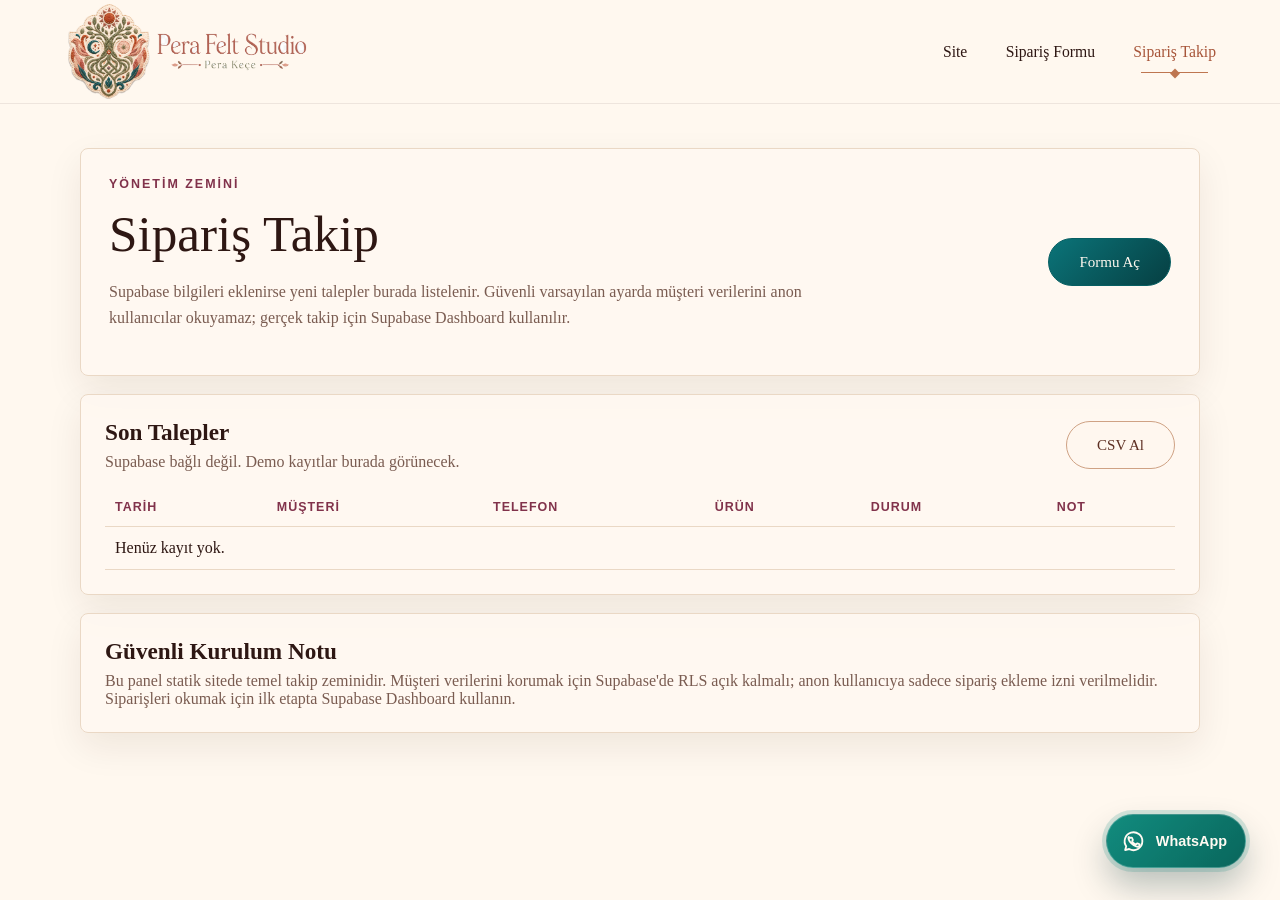
==== admin.html @ 97273c36 "Add files via upload" ====
<!doctype html>
<html lang="tr">
  <head>
    <meta charset="utf-8" />
    <meta name="viewport" content="width=device-width, initial-scale=1" />
    <title>Pera Keçe | Sipariş Takip</title>
    <link rel="stylesheet" href="styles.css" />
  </head>
  <body class="admin-page">
    <header class="site-header">
      <a class="brand" href="index.html#anasayfa" aria-label="Pera Keçe ana sayfa">
        <img src="assets/logo-horizontal-crop.png" alt="Pera Felt Studio Pera Keçe" />
      </a>
      <nav class="main-nav" aria-label="Admin menü">
        <a href="index.html#anasayfa">Site</a>
        <a href="index.html#siparis">Sipariş Formu</a>
        <a href="admin.html" aria-current="page">Sipariş Takip</a>
      </nav>
    </header>

    <main class="admin-shell">
      <section class="admin-hero">
        <div>
          <div class="section-kicker">Yönetim Zemini</div>
          <h1>Sipariş Takip</h1>
          <p>Supabase bilgileri eklenirse yeni talepler burada listelenir. Güvenli varsayılan ayarda müşteri verilerini anon kullanıcılar okuyamaz; gerçek takip için Supabase Dashboard kullanılır.</p>
        </div>
        <a class="button button-primary" href="index.html#siparis">Formu Aç</a>
      </section>

      <section class="admin-card">
        <div class="admin-toolbar">
          <div>
            <h2>Son Talepler</h2>
            <p data-admin-status>Yükleniyor...</p>
          </div>
          <button class="button button-ghost" type="button" data-export-orders>CSV Al</button>
        </div>
        <div class="orders-table-wrap">
          <table class="orders-table">
            <thead>
              <tr>
                <th>Tarih</th>
                <th>Müşteri</th>
                <th>Telefon</th>
                <th>Ürün</th>
                <th>Durum</th>
                <th>Not</th>
              </tr>
            </thead>
            <tbody data-orders-body>
              <tr><td colspan="6">Henüz kayıt yok.</td></tr>
            </tbody>
          </table>
        </div>
      </section>

      <section class="admin-card admin-note">
        <h2>Güvenli Kurulum Notu</h2>
        <p>Bu panel statik sitede temel takip zeminidir. Müşteri verilerini korumak için Supabase'de RLS açık kalmalı; anon kullanıcıya sadece sipariş ekleme izni verilmelidir. Siparişleri okumak için ilk etapta Supabase Dashboard kullanın.</p>
      </section>
    </main>

    <a
      class="whatsapp-float"
      href="https://wa.me/905548702907?text=Merhaba%20Pera%20Ke%C3%A7e%2C%20sipari%C5%9F%20hakk%C4%B1nda%20bilgi%20almak%20istiyorum."
      target="_blank"
      rel="noopener"
      aria-label="WhatsApp ile iletişime geç"
    >
      <svg viewBox="0 0 24 24" aria-hidden="true">
        <path d="M20.5 11.8a8.5 8.5 0 0 1-12.7 7.4L4 20.2l1-3.7a8.5 8.5 0 1 1 15.5-4.7Z" />
        <path d="M8.8 8.7c.2-.5.4-.5.7-.5h.5c.2 0 .4 0 .6.4l.7 1.7c.1.2.1.4 0 .6l-.4.6c-.1.1-.2.3-.1.5.3.5.8 1.2 1.4 1.7.7.6 1.4.9 1.9 1.1.2.1.4 0 .5-.1l.7-.8c.2-.2.4-.2.6-.1l1.7.8c.3.1.4.3.4.5-.1.6-.4 1.3-.9 1.6-.5.4-1.4.4-2.4.1-1.8-.5-3.3-1.5-4.7-2.9-1.2-1.2-2.2-2.7-2.7-4.2-.3-.8-.3-1.5.1-2Z" />
      </svg>
      <span>WhatsApp</span>
    </a>

    <script src="supabase-config.js"></script>
    <script type="module" src="admin.js"></script>
  </body>
</html>
---- styles.css ----
:root {
  --paper: #fff8ef;
  --cream: #fbf0e2;
  --ink: #2e1713;
  --muted: #7a5c51;
  --teal: #075f63;
  --teal-dark: #063f42;
  --rose: #d99b7b;
  --copper: #be7650;
  --gold: #c59a67;
  --berry: #81324b;
  --line: rgba(46, 23, 19, 0.13);
  --shadow: 0 16px 42px rgba(46, 23, 19, 0.12);
  --max: 1180px;
  --radius: 8px;
}

* {
  box-sizing: border-box;
}

html {
  scroll-behavior: smooth;
}

body {
  margin: 0;
  color: var(--ink);
  background: var(--paper);
  font-family: Georgia, "Times New Roman", serif;
  overflow-x: hidden;
}

body.nav-open {
  overflow: hidden;
}

img {
  display: block;
  max-width: 100%;
}

a {
  color: inherit;
  text-decoration: none;
}

button,
input,
textarea,
select {
  font: inherit;
}

button {
  cursor: pointer;
}

.site-header {
  position: sticky;
  top: 0;
  z-index: 50;
  display: grid;
  grid-template-columns: auto 1fr auto;
  align-items: center;
  min-height: 102px;
  padding: 0 clamp(24px, 5vw, 70px);
  border-bottom: 1px solid rgba(46, 23, 19, 0.08);
  background: rgba(255, 248, 239, 0.96);
  backdrop-filter: blur(14px);
}

.brand img {
  width: clamp(246px, 18vw, 292px);
  height: auto;
}

.main-nav {
  display: flex;
  justify-content: center;
  gap: clamp(24px, 3vw, 42px);
  font-size: 0.98rem;
}

.main-nav a {
  position: relative;
  padding: 36px 0;
}

.main-nav a::after {
  content: "";
  position: absolute;
  left: 8px;
  right: 8px;
  bottom: 24px;
  height: 1px;
  background: var(--copper);
  transform: scaleX(0);
  transition: transform 180ms ease;
}

.main-nav a[aria-current="page"],
.main-nav a:hover {
  color: #a75539;
}

.main-nav a[aria-current="page"]::after,
.main-nav a:hover::after {
  transform: scaleX(1);
}

.main-nav a[aria-current="page"]::before {
  content: "";
  position: absolute;
  left: 50%;
  bottom: 20px;
  width: 7px;
  aspect-ratio: 1;
  background: var(--copper);
  transform: translateX(-50%) rotate(45deg);
}

.header-actions {
  display: flex;
  justify-content: flex-end;
  gap: 18px;
}

.header-actions button,
.menu-toggle {
  display: grid;
  place-items: center;
  width: 45px;
  aspect-ratio: 1;
  color: var(--ink);
  border: 1px solid #ead8c5;
  border-radius: 50%;
  background: rgba(255, 250, 243, 0.72);
}

.header-actions svg {
  width: 22px;
  height: 22px;
  fill: none;
  stroke: currentColor;
  stroke-linecap: round;
  stroke-linejoin: round;
  stroke-width: 1.8;
}

.cart-button {
  position: relative;
}

.cart-button span {
  position: absolute;
  top: 2px;
  right: 0;
  display: grid;
  place-items: center;
  min-width: 18px;
  height: 18px;
  color: var(--paper);
  border-radius: 999px;
  background: #ad4b34;
  font: 700 0.7rem/1 Arial, sans-serif;
}

.cart-button.is-bumped span {
  animation: bump 420ms ease;
}

.menu-toggle {
  display: none;
  border: 0;
  background: transparent;
}

.menu-toggle span {
  width: 24px;
  height: 1px;
  background: var(--ink);
  transition: transform 180ms ease, opacity 180ms ease;
}

.menu-toggle[aria-expanded="true"] span:nth-child(1) {
  transform: translateY(6px) rotate(42deg);
}

.menu-toggle[aria-expanded="true"] span:nth-child(2) {
  opacity: 0;
}

.menu-toggle[aria-expanded="true"] span:nth-child(3) {
  transform: translateY(-6px) rotate(-42deg);
}

.hero {
  position: relative;
  min-height: 312px;
  overflow: hidden;
  background: var(--cream);
  border-top: 1px solid rgba(190, 118, 80, 0.16);
  border-bottom: 1px solid rgba(190, 118, 80, 0.24);
  box-shadow:
    inset 0 1px 0 rgba(255, 248, 239, 0.72),
    inset 0 -1px 0 rgba(255, 248, 239, 0.48);
}

.hero::before,
.hero::after {
  content: "";
  position: absolute;
  top: 0;
  bottom: 0;
  z-index: 2;
  width: clamp(112px, 13vw, 184px);
  opacity: 0.82;
  pointer-events: none;
  background:
    linear-gradient(90deg, rgba(255, 248, 239, 0.72), rgba(255, 248, 239, 0.28), rgba(255, 248, 239, 0)),
    url("assets/hero-frame.svg") left center / contain no-repeat;
  filter: drop-shadow(0 8px 18px rgba(46, 23, 19, 0.1));
}

.hero::before {
  left: -6px;
}

.hero::after {
  right: -6px;
  transform: scaleX(-1);
}

.hero > img {
  position: absolute;
  inset: 0;
  width: 100%;
  height: 100%;
  object-fit: cover;
  object-position: center right;
}

.hero::selection {
  background: transparent;
}

.hero-copy {
  position: relative;
  z-index: 3;
  max-width: var(--max);
  margin: 0 auto;
  padding: 42px clamp(24px, 5vw, 70px);
}

.hero-copy::before {
  content: "";
  position: absolute;
  left: clamp(24px, 5vw, 70px);
  bottom: 26px;
  z-index: -1;
  width: min(380px, 42vw);
  height: 1px;
  background: linear-gradient(90deg, rgba(190, 118, 80, 0), rgba(190, 118, 80, 0.72), rgba(190, 118, 80, 0));
}

.hero-copy::after {
  content: "";
  position: absolute;
  left: clamp(12px, 3vw, 42px);
  top: 34px;
  bottom: 34px;
  width: 1px;
  opacity: 0.64;
  background: linear-gradient(180deg, rgba(190, 118, 80, 0), rgba(190, 118, 80, 0.65), rgba(190, 118, 80, 0));
}

.hero h1 {
  max-width: 610px;
  margin: 0;
  color: var(--teal-dark);
  font-size: clamp(2.12rem, 2.85vw, 2.9rem);
  font-weight: 600;
  line-height: 1.05;
  text-shadow: 0 2px 18px rgba(255, 248, 239, 0.92);
}

.hero p {
  max-width: 430px;
  margin: 18px 0 0;
  color: #61483f;
  font-size: 1.08rem;
  line-height: 1.55;
  text-shadow: 0 1px 12px rgba(255, 248, 239, 0.92);
}

.hero-actions {
  display: flex;
  flex-wrap: wrap;
  gap: 14px;
  margin-top: 20px;
}

.button {
  display: inline-flex;
  align-items: center;
  justify-content: center;
  gap: 18px;
  min-height: 48px;
  padding: 0 30px;
  border: 1px solid #cfa284;
  border-radius: 999px;
  font-size: 0.94rem;
  transition: transform 180ms ease, box-shadow 180ms ease;
}

.button:hover {
  transform: translateY(-2px);
  box-shadow: 0 12px 26px rgba(46, 23, 19, 0.15);
}

.button-primary {
  color: #fff8ef;
  border-color: var(--teal);
  background: linear-gradient(135deg, #0b7479, var(--teal-dark));
}

.button-ghost {
  color: #5d2f22;
  background: rgba(255, 248, 239, 0.76);
}

.shop-cards {
  display: grid;
  grid-template-columns: repeat(4, minmax(0, 1fr));
  gap: 18px;
  max-width: var(--max);
  margin: 28px auto 0;
  padding: 0 clamp(24px, 3vw, 30px);
}

.shop-card {
  display: grid;
  grid-template-columns: 46% 54%;
  height: 208px;
  border: 1px solid #ead8c5;
  border-radius: var(--radius);
  background: #fff9f1;
  box-shadow: 0 12px 32px rgba(46, 23, 19, 0.08);
  overflow: hidden;
  transition: transform 180ms ease, box-shadow 180ms ease;
}

.shop-card:hover {
  transform: translateY(-4px);
  box-shadow: var(--shadow);
}

.shop-card img {
  width: 100%;
  height: 100%;
  object-fit: cover;
}

.shop-card-copy {
  display: grid;
  align-content: center;
  justify-items: start;
  min-width: 0;
  height: 100%;
  padding: 14px 16px;
}

.shop-icon {
  display: grid;
  place-items: center;
  width: 34px;
  aspect-ratio: 1;
  margin-bottom: 8px;
  color: #fff8ef;
  border-radius: 50%;
  background: var(--rose);
}

.shop-icon.green {
  background: #758b6f;
}

.shop-icon svg {
  width: 20px;
  height: 20px;
  fill: none;
  stroke: currentColor;
  stroke-linecap: round;
  stroke-linejoin: round;
  stroke-width: 1.7;
}

.shop-card h2 {
  margin: 0;
  font-size: 1.06rem;
  line-height: 1.06;
}

.shop-card p {
  margin: 6px 0 8px;
  color: var(--muted);
  font-size: 0.73rem;
  line-height: 1.24;
}

.mini-arrow {
  display: grid;
  place-items: center;
  width: 26px;
  aspect-ratio: 1;
  color: #c2734c;
  border: 1px solid #dfbfa9;
  border-radius: 50%;
}

.section-shell {
  max-width: var(--max);
  margin: 0 auto;
  padding: 30px clamp(24px, 3vw, 30px);
}

.ornament-title {
  display: flex;
  align-items: center;
  justify-content: center;
  gap: 18px;
  margin: 0 0 24px;
  text-align: center;
}

.ornament-title span {
  width: min(130px, 18vw);
  height: 1px;
  background: linear-gradient(90deg, transparent, #d4a989, transparent);
}

.ornament-title h2 {
  margin: 0;
  font-size: clamp(1.8rem, 3vw, 2.7rem);
  font-weight: 500;
}

.product-grid {
  display: grid;
  grid-template-columns: repeat(6, minmax(0, 1fr));
  gap: 14px;
}

.product-card {
  position: relative;
  isolation: isolate;
  border: 1px solid #ead8c5;
  border-radius: var(--radius);
  background: #fff9f1;
  overflow: hidden;
  text-align: center;
  box-shadow: 0 8px 20px rgba(46, 23, 19, 0.06);
  cursor: pointer;
  transition:
    transform 220ms ease,
    border-color 220ms ease,
    box-shadow 220ms ease;
}

.product-card::before {
  content: "";
  position: absolute;
  inset: 0 0 auto;
  z-index: 1;
  height: 180px;
  background: linear-gradient(180deg, rgba(7, 95, 99, 0.08), rgba(46, 23, 19, 0.38));
  opacity: 0;
  transition: opacity 220ms ease;
}

.product-card::after {
  content: "İncele →";
  position: absolute;
  top: 86px;
  left: 50%;
  z-index: 3;
  padding: 9px 18px;
  color: #fff8ef;
  border: 1px solid rgba(255, 248, 239, 0.72);
  border-radius: 999px;
  background: rgba(7, 63, 66, 0.88);
  font-size: 0.82rem;
  opacity: 0;
  transform: translate(-50%, 12px);
  transition: opacity 220ms ease, transform 220ms ease;
  pointer-events: none;
  white-space: nowrap;
}

.product-card:hover,
.product-card:focus-within {
  border-color: rgba(190, 118, 80, 0.62);
  box-shadow: 0 22px 44px rgba(46, 23, 19, 0.16);
  transform: translateY(-8px);
}

.product-card:hover::before,
.product-card:hover::after,
.product-card:focus-within::before,
.product-card:focus-within::after {
  opacity: 1;
}

.product-card img {
  width: 100%;
  height: 180px;
  object-fit: cover;
  transition: transform 420ms ease, filter 220ms ease;
}

.product-card:hover img,
.product-card:focus-within img {
  filter: saturate(1.08) contrast(1.04);
  transform: scale(1.08);
}

.product-card h3 {
  min-height: 38px;
  margin: 14px 10px 6px;
  font-size: 1rem;
  font-weight: 500;
}

.product-card strong {
  display: block;
  margin: 0 10px 16px;
  font-size: 1.05rem;
}

.heart {
  position: absolute;
  top: 10px;
  right: 10px;
  z-index: 4;
  display: grid;
  place-items: center;
  width: 30px;
  aspect-ratio: 1;
  color: #9c7567;
  border: 1px solid #ead8c5;
  border-radius: 50%;
  background: rgba(255, 250, 243, 0.9);
  transition: background 180ms ease, color 180ms ease, transform 180ms ease;
}

.product-card:hover .heart,
.product-card:focus-within .heart {
  color: #fff8ef;
  background: #81324b;
  transform: scale(1.08);
}

.all-products {
  display: flex;
  align-items: center;
  justify-content: center;
  gap: 22px;
  width: fit-content;
  min-width: 210px;
  min-height: 42px;
  margin: 20px auto 0;
  border: 1px solid #cfa284;
  border-radius: 999px;
  color: #4b2a22;
}

.custom-banner {
  display: grid;
  grid-template-columns: auto 1fr auto;
  align-items: center;
  gap: 32px;
  max-width: var(--max);
  margin: 0 auto 10px;
  padding: 22px 54px;
  border: 1px solid #ead8c5;
  border-radius: var(--radius);
  background: linear-gradient(90deg, #fff0df, #fff8ef);
  box-shadow: inset 0 0 0 6px rgba(255, 248, 239, 0.35);
}

.custom-banner > img {
  width: 126px;
  margin-top: -48px;
  filter: drop-shadow(0 12px 20px rgba(46, 23, 19, 0.18));
}

.custom-banner h2 {
  margin: 0;
  font-size: clamp(1.55rem, 3vw, 2.55rem);
  font-weight: 500;
}

.custom-banner p {
  margin: 6px 0 0;
  color: var(--muted);
}

.order-section {
  padding-top: 22px;
  padding-bottom: 36px;
}

.order-panel {
  display: grid;
  grid-template-columns: 0.86fr 1.14fr;
  gap: 34px;
  padding: 30px;
  border: 1px solid #ead8c5;
  border-radius: var(--radius);
  background:
    linear-gradient(90deg, rgba(255, 248, 239, 0.94), rgba(255, 248, 239, 0.78)),
    radial-gradient(circle at 100% 0, rgba(217, 155, 123, 0.22), transparent 34%);
  box-shadow: 0 18px 46px rgba(46, 23, 19, 0.09);
}

.order-copy h2 {
  max-width: 430px;
  margin: 0;
  font-size: clamp(1.9rem, 3vw, 3rem);
  font-weight: 500;
  line-height: 1;
}

.order-copy p {
  max-width: 440px;
  margin: 18px 0 16px;
  color: var(--muted);
  line-height: 1.65;
}

.text-call {
  display: inline-flex;
  color: var(--berry);
  font-weight: 700;
}

.order-form {
  display: grid;
  gap: 16px;
}

.form-grid {
  display: grid;
  grid-template-columns: repeat(2, minmax(0, 1fr));
  gap: 14px;
}

.order-form label {
  display: grid;
  gap: 7px;
  color: #5a352d;
  font-size: 0.92rem;
}

.order-form input,
.order-form select,
.order-form textarea {
  width: 100%;
  border: 1px solid #dfc9b7;
  border-radius: 6px;
  background: rgba(255, 252, 247, 0.9);
  color: var(--ink);
  padding: 12px 13px;
  outline: none;
  transition: border-color 160ms ease, box-shadow 160ms ease;
}

.order-form textarea {
  resize: vertical;
}

.order-form input:focus,
.order-form select:focus,
.order-form textarea:focus {
  border-color: rgba(7, 95, 99, 0.55);
  box-shadow: 0 0 0 3px rgba(7, 95, 99, 0.11);
}

.consent-line {
  grid-template-columns: auto 1fr;
  align-items: start;
  color: var(--muted);
  font-size: 0.82rem;
  line-height: 1.45;
}

.consent-line input {
  width: auto;
  margin-top: 3px;
}

.form-status {
  min-height: 22px;
  margin: 0;
  color: var(--muted);
  font-size: 0.9rem;
}

.form-status[data-state="success"] {
  color: var(--teal);
}

.form-status[data-state="error"] {
  color: var(--berry);
}

.discover-grid {
  display: grid;
  grid-template-columns: repeat(4, minmax(0, 1fr));
  gap: 14px;
}

.discover-card {
  display: grid;
  grid-template-columns: 44% 1fr;
  min-height: 118px;
  border: 1px solid #ead8c5;
  border-radius: var(--radius);
  background: #fff9f1;
  overflow: hidden;
}

.discover-card img {
  width: 100%;
  height: 100%;
  object-fit: cover;
}

.discover-card div {
  display: grid;
  align-content: center;
  padding: 18px;
}

.discover-card h3 {
  margin: 0 0 12px;
  font-size: 1.15rem;
  font-weight: 500;
  line-height: 1.12;
}

.discover-card span {
  justify-self: start;
  padding: 7px 15px;
  border: 1px solid #d6b39c;
  border-radius: 999px;
  color: #684235;
  font-size: 0.9rem;
}

.values-section {
  padding-top: 28px;
  padding-bottom: 54px;
}

.section-kicker {
  margin-bottom: 12px;
  color: var(--berry);
  font: 700 0.78rem/1.2 Arial, sans-serif;
  letter-spacing: 0.16em;
  text-transform: uppercase;
}

.values-head {
  display: flex;
  align-items: end;
  justify-content: space-between;
  gap: 24px;
  margin-bottom: 24px;
}

.values-head h2 {
  margin: 0;
  color: var(--ink);
  font-size: clamp(2.2rem, 4vw, 3.45rem);
  font-weight: 500;
  line-height: 0.95;
}

.values-head a {
  color: var(--berry);
  font: 800 0.78rem/1 Arial, sans-serif;
  letter-spacing: 0.14em;
  text-transform: uppercase;
}

.values-head a span {
  margin-left: 8px;
}

.values-grid {
  display: grid;
  grid-template-columns: repeat(6, minmax(0, 1fr));
  gap: 14px;
}

.value-card {
  display: grid;
  justify-items: center;
  min-height: 190px;
  padding: 22px 14px 18px;
  border: 1px solid #ead8c5;
  border-radius: var(--radius);
  background: rgba(255, 249, 241, 0.72);
  text-align: center;
  box-shadow: 0 10px 26px rgba(46, 23, 19, 0.07);
  transition: transform 220ms ease, box-shadow 220ms ease, border-color 220ms ease;
}

.value-card:hover {
  border-color: rgba(190, 118, 80, 0.58);
  box-shadow: 0 20px 38px rgba(46, 23, 19, 0.13);
  transform: translateY(-6px);
}

.value-card img {
  width: 82px;
  height: 82px;
  object-fit: contain;
  margin-bottom: 10px;
  transition: transform 320ms ease;
}

.value-card:hover img {
  transform: scale(1.08) rotate(-2deg);
}

.value-card span {
  color: var(--teal);
  font-size: 1rem;
}

.value-card strong {
  align-self: end;
  margin-top: 18px;
  color: var(--berry);
  font: 800 0.72rem/1.35 Arial, sans-serif;
  letter-spacing: 0.12em;
  text-transform: uppercase;
}

.service-row {
  display: grid;
  grid-template-columns: repeat(4, minmax(0, 1fr));
  gap: 1px;
  max-width: var(--max);
  margin: 0 auto;
  padding: 0 clamp(24px, 3vw, 30px);
}

.service-row article {
  display: grid;
  grid-template-columns: auto 1fr;
  column-gap: 12px;
  align-items: center;
  padding: 16px 22px;
  border-right: 1px solid #ead8c5;
}

.service-row article:last-child {
  border-right: 0;
}

.service-row span {
  grid-row: span 2;
  display: grid;
  place-items: center;
  width: 38px;
  aspect-ratio: 1;
  color: #c2734c;
  border: 1px solid #ddb99f;
  border-radius: 50%;
}

.service-row h3 {
  margin: 0;
  font-size: 0.98rem;
}

.service-row p {
  margin: 2px 0 0;
  color: var(--muted);
  font-size: 0.84rem;
}

.site-footer {
  position: relative;
  display: grid;
  grid-template-columns: 1.35fr 0.82fr 1fr 1.05fr auto;
  align-items: start;
  gap: 34px;
  padding: 30px clamp(28px, 5vw, 70px);
  color: #f2dfc8;
  background:
    radial-gradient(circle at 18% 30%, rgba(255, 255, 255, 0.08), transparent 26%),
    linear-gradient(135deg, #074447, #042e31);
}

.admin-shell {
  max-width: var(--max);
  margin: 0 auto;
  padding: 44px clamp(24px, 3vw, 30px) 70px;
}

.admin-page .site-header {
  grid-template-columns: auto 1fr;
}

.admin-page .main-nav {
  justify-content: flex-end;
}

.admin-hero,
.admin-card {
  border: 1px solid #ead8c5;
  border-radius: var(--radius);
  background: rgba(255, 249, 241, 0.86);
  box-shadow: 0 14px 36px rgba(46, 23, 19, 0.08);
}

.admin-hero {
  display: flex;
  align-items: center;
  justify-content: space-between;
  gap: 26px;
  margin-bottom: 18px;
  padding: 28px;
}

.admin-hero h1 {
  margin: 0;
  font-size: clamp(2rem, 4vw, 3.2rem);
  font-weight: 500;
}

.admin-hero p {
  max-width: 720px;
  color: var(--muted);
  line-height: 1.62;
}

.admin-card {
  padding: 24px;
  margin-top: 18px;
}

.admin-toolbar {
  display: flex;
  align-items: center;
  justify-content: space-between;
  gap: 18px;
  margin-bottom: 18px;
}

.admin-toolbar h2,
.admin-note h2 {
  margin: 0;
  font-size: 1.45rem;
}

.admin-toolbar p,
.admin-note p {
  margin: 7px 0 0;
  color: var(--muted);
}

.orders-table-wrap {
  overflow-x: auto;
}

.orders-table {
  width: 100%;
  border-collapse: collapse;
  min-width: 860px;
}

.orders-table th,
.orders-table td {
  padding: 12px 10px;
  border-bottom: 1px solid #ead8c5;
  text-align: left;
  vertical-align: top;
}

.orders-table th {
  color: var(--berry);
  font: 800 0.78rem/1 Arial, sans-serif;
  letter-spacing: 0.08em;
  text-transform: uppercase;
}

.status-pill {
  display: inline-flex;
  padding: 5px 10px;
  color: var(--teal-dark);
  border: 1px solid rgba(7, 95, 99, 0.2);
  border-radius: 999px;
  background: rgba(7, 95, 99, 0.08);
  font-size: 0.82rem;
}

.site-footer p {
  max-width: 310px;
  color: #dfc8af;
  font-size: 0.94rem;
  line-height: 1.55;
}

.site-footer h3 {
  margin: 0 0 10px;
  color: #e5c58f;
  font-size: 0.88rem;
  letter-spacing: 0.04em;
  text-transform: uppercase;
}

.site-footer a,
.site-footer span {
  display: block;
  margin: 6px 0;
  color: #f2dfc8;
  font-size: 0.94rem;
}

.socials {
  display: flex;
  gap: 10px;
}

.socials span {
  display: grid;
  place-items: center;
  width: 28px;
  aspect-ratio: 1;
  border: 1px solid rgba(242, 223, 200, 0.5);
  border-radius: 50%;
}

.footer-seal {
  width: 128px;
  align-self: center;
  opacity: 0.82;
}

.copyright {
  display: flex;
  justify-content: center;
  gap: 28px;
  padding: 11px;
  color: #ead8c5;
  background: #042e31;
  font-size: 0.84rem;
}

.copyright span {
  width: 90px;
  height: 1px;
  margin-top: 10px;
  background: linear-gradient(90deg, transparent, #c59a67, transparent);
}

.whatsapp-float {
  position: fixed;
  right: clamp(18px, 3vw, 34px);
  bottom: clamp(18px, 3vw, 32px);
  z-index: 80;
  display: inline-flex;
  align-items: center;
  gap: 10px;
  min-height: 54px;
  padding: 0 18px 0 14px;
  color: #fffaf2;
  border: 1px solid rgba(255, 255, 255, 0.28);
  border-radius: 999px;
  background: linear-gradient(135deg, #128c7e, #075e54);
  box-shadow: 0 18px 34px rgba(4, 46, 49, 0.28);
  font: 800 0.9rem/1 Arial, sans-serif;
  transition: transform 180ms ease, box-shadow 180ms ease, filter 180ms ease;
}

.whatsapp-float::before {
  content: "";
  position: absolute;
  inset: -5px;
  z-index: -1;
  border-radius: inherit;
  background: rgba(18, 140, 126, 0.18);
  animation: whatsapp-pulse 2.6s ease-out infinite;
}

.whatsapp-float svg {
  width: 25px;
  height: 25px;
  fill: none;
  stroke: currentColor;
  stroke-linecap: round;
  stroke-linejoin: round;
  stroke-width: 1.75;
}

.whatsapp-float:hover {
  filter: saturate(1.08);
  box-shadow: 0 22px 42px rgba(4, 46, 49, 0.36);
  transform: translateY(-4px);
}

@keyframes whatsapp-pulse {
  0% {
    opacity: 0.8;
    transform: scale(0.92);
  }

  70%,
  100% {
    opacity: 0;
    transform: scale(1.18);
  }
}

.reveal {
  opacity: 0;
  transform: translateY(22px);
  transition: opacity 640ms ease, transform 640ms ease;
}

.reveal.is-visible {
  opacity: 1;
  transform: translateY(0);
}

.delay-1 {
  transition-delay: 90ms;
}

.delay-2 {
  transition-delay: 160ms;
}

.delay-3 {
  transition-delay: 230ms;
}

@keyframes bump {
  0%,
  100% {
    transform: scale(1);
  }

  45% {
    transform: scale(1.28);
  }
}

/* Sanat sayfası için temel uyumluluk */
.art-hero,
.art-note,
.technique-section,
.seal-band {
  max-width: var(--max);
  margin: 0 auto;
  padding: 56px 28px;
}

.art-content-grid {
  display: grid;
  grid-template-columns: repeat(3, minmax(0, 1fr));
  gap: 18px;
}

.art-content-card {
  position: relative;
  min-height: 360px;
  border-radius: var(--radius);
  overflow: hidden;
}

.art-content-card img {
  width: 100%;
  height: 100%;
  min-height: 360px;
  object-fit: cover;
}

@media (max-width: 1180px) {
  .site-header {
    grid-template-columns: auto auto;
  }

  .main-nav,
  .header-actions {
    display: none;
  }

  .admin-page .main-nav {
    position: static;
    display: flex;
    justify-content: flex-end;
    gap: 22px;
    padding: 0;
    border-bottom: 0;
    background: transparent;
    opacity: 1;
    pointer-events: auto;
    transform: none;
  }

  .admin-page .main-nav a {
    width: auto;
    padding: 34px 0;
  }

  .menu-toggle {
    display: grid;
  }

  .main-nav {
    position: fixed;
    top: 102px;
    left: 0;
    right: 0;
    z-index: 49;
    display: grid;
    justify-items: start;
    gap: 0;
    padding: 18px 28px 28px;
    border-bottom: 1px solid var(--line);
    background: rgba(255, 248, 239, 0.98);
    opacity: 0;
    pointer-events: none;
    transform: translateY(-14px);
    transition: opacity 180ms ease, transform 180ms ease;
  }

  .main-nav.is-open {
    opacity: 1;
    pointer-events: auto;
    transform: translateY(0);
  }

  .main-nav a {
    width: 100%;
    padding: 15px 0;
  }

  .shop-cards,
  .product-grid,
  .discover-grid,
  .values-grid,
  .service-row,
  .site-footer,
  .art-content-grid {
    grid-template-columns: repeat(2, minmax(0, 1fr));
  }

  .custom-banner {
    grid-template-columns: auto 1fr;
  }

  .order-panel {
    grid-template-columns: 1fr;
  }

  .custom-banner .button {
    grid-column: 1 / -1;
    justify-self: start;
  }

  .admin-hero {
    display: grid;
  }
}

@media (max-width: 680px) {
  .site-header {
    min-height: 88px;
    padding: 0 18px;
  }

  .brand img {
    width: 210px;
  }

  .main-nav {
    top: 88px;
  }

  .hero {
    min-height: 560px;
  }

  .hero-copy {
    padding: 48px 24px;
  }

  .hero-copy::before {
    left: 24px;
    bottom: 24px;
    width: calc(100% - 48px);
    height: 1px;
    background: linear-gradient(90deg, rgba(190, 118, 80, 0), rgba(190, 118, 80, 0.72), rgba(190, 118, 80, 0));
  }

  .hero-copy::after {
    left: 14px;
    top: 38px;
    bottom: 38px;
  }

  .hero h1 {
    font-size: 2.45rem;
  }

  .button {
    width: 100%;
  }

  .hero-actions,
  .custom-banner {
    grid-template-columns: 1fr;
  }

  .form-grid {
    grid-template-columns: 1fr;
  }

  .order-panel,
  .admin-hero,
  .admin-card {
    padding: 22px;
  }

  .shop-cards,
  .product-grid,
  .discover-grid,
  .values-grid,
  .service-row,
  .site-footer,
  .art-content-grid {
    grid-template-columns: 1fr;
  }

  .shop-card,
  .discover-card {
    grid-template-columns: 42% 1fr;
  }

  .values-head {
    display: block;
  }

  .values-head a {
    display: inline-block;
    margin-top: 16px;
  }

  .custom-banner {
    padding: 24px;
    text-align: center;
  }

  .custom-banner > img {
    justify-self: center;
    margin: 0;
  }

  .copyright {
    display: block;
    text-align: center;
  }

  .copyright span {
    display: none;
  }

  .whatsapp-float {
    right: 16px;
    bottom: 16px;
    width: 54px;
    padding: 0;
    justify-content: center;
  }

  .whatsapp-float span {
    position: absolute;
    width: 1px;
    height: 1px;
    overflow: hidden;
    clip: rect(0 0 0 0);
  }
}

@media (prefers-reduced-motion: reduce) {
  *,
  *::before,
  *::after {
    scroll-behavior: auto !important;
    animation-duration: 0.01ms !important;
    animation-iteration-count: 1 !important;
    transition-duration: 0.01ms !important;
  }

  .reveal {
    opacity: 1;
    transform: none;
  }
}
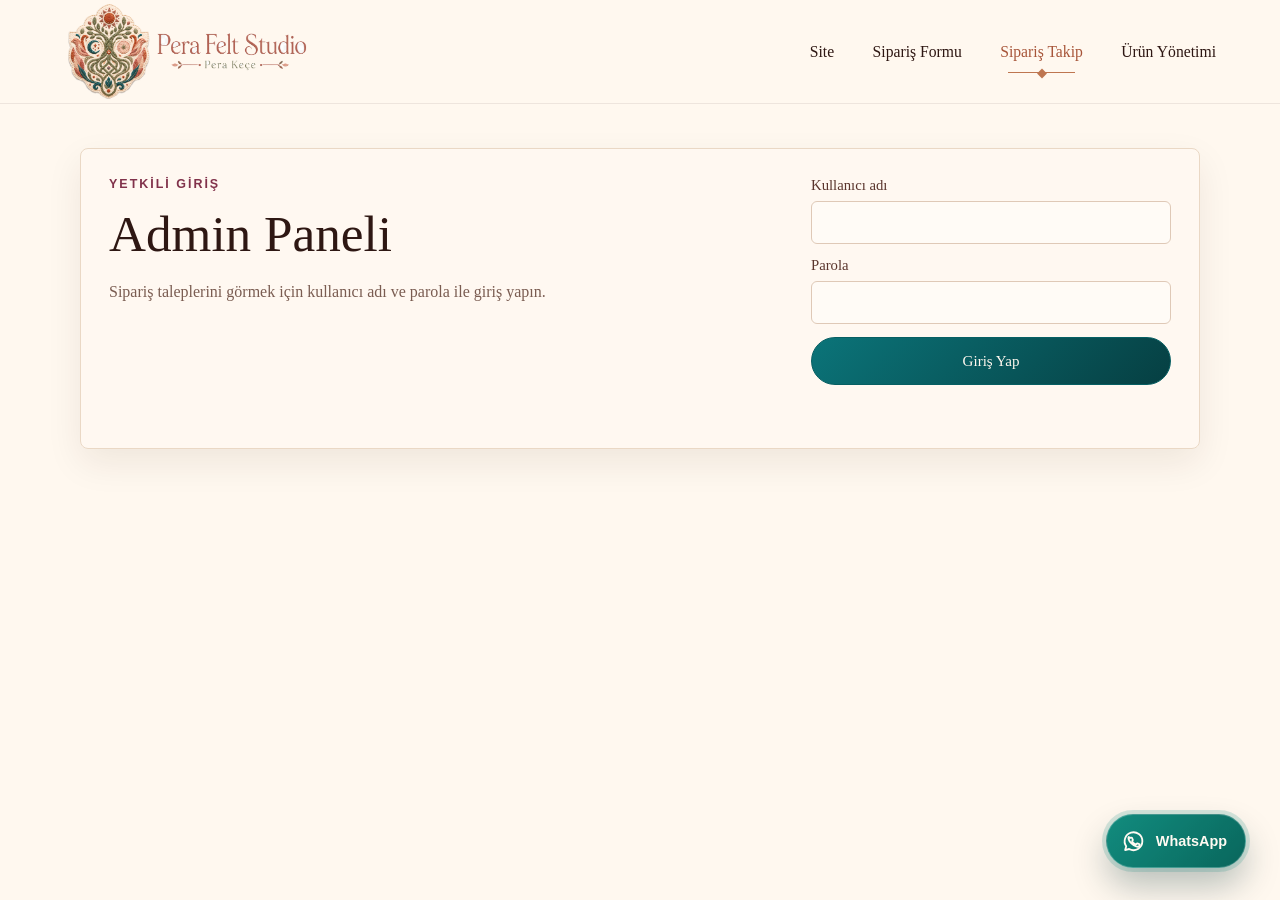
==== commit f5c6ed9f: "Add files via upload" ====
--- a/admin.html
+++ b/admin.html
@@ -14,51 +14,146 @@
       <nav class="main-nav" aria-label="Admin menü">
         <a href="index.html#anasayfa">Site</a>
         <a href="index.html#siparis">Sipariş Formu</a>
-        <a href="admin.html" aria-current="page">Sipariş Takip</a>
+        <a href="#siparisler" aria-current="page">Sipariş Takip</a>
+        <a href="#urun-yonetimi">Ürün Yönetimi</a>
       </nav>
     </header>
 
     <main class="admin-shell">
-      <section class="admin-hero">
+      <section class="admin-login-card" data-admin-login>
         <div>
-          <div class="section-kicker">Yönetim Zemini</div>
-          <h1>Sipariş Takip</h1>
-          <p>Supabase bilgileri eklenirse yeni talepler burada listelenir. Güvenli varsayılan ayarda müşteri verilerini anon kullanıcılar okuyamaz; gerçek takip için Supabase Dashboard kullanılır.</p>
+          <div class="section-kicker">Yetkili Giriş</div>
+          <h1>Admin Paneli</h1>
+          <p>Sipariş taleplerini görmek için kullanıcı adı ve parola ile giriş yapın.</p>
         </div>
-        <a class="button button-primary" href="index.html#siparis">Formu Aç</a>
+        <form class="admin-login-form" data-admin-login-form>
+          <label>
+            Kullanıcı adı
+            <input type="text" name="username" autocomplete="username" required />
+          </label>
+          <label>
+            Parola
+            <input type="password" name="password" autocomplete="current-password" required />
+          </label>
+          <button class="button button-primary" type="submit">Giriş Yap</button>
+          <p class="form-status" data-admin-login-status aria-live="polite"></p>
+        </form>
       </section>
 
-      <section class="admin-card">
-        <div class="admin-toolbar">
+      <div data-admin-content hidden>
+        <section class="admin-hero">
           <div>
-            <h2>Son Talepler</h2>
-            <p data-admin-status>Yükleniyor...</p>
+            <div class="section-kicker">Yönetim Zemini</div>
+            <h1>Sipariş Takip</h1>
+            <p>Supabase bilgileri eklenirse yeni talepler burada listelenir. Güvenli varsayılan ayarda müşteri verilerini anon kullanıcılar okuyamaz; gerçek takip için Supabase Dashboard kullanılır.</p>
           </div>
-          <button class="button button-ghost" type="button" data-export-orders>CSV Al</button>
-        </div>
-        <div class="orders-table-wrap">
-          <table class="orders-table">
-            <thead>
-              <tr>
-                <th>Tarih</th>
-                <th>Müşteri</th>
-                <th>Telefon</th>
-                <th>Ürün</th>
-                <th>Durum</th>
-                <th>Not</th>
-              </tr>
-            </thead>
-            <tbody data-orders-body>
-              <tr><td colspan="6">Henüz kayıt yok.</td></tr>
-            </tbody>
-          </table>
-        </div>
-      </section>
+          <div class="admin-hero-actions">
+            <a class="button button-primary" href="index.html#siparis">Formu Aç</a>
+            <button class="button button-ghost" type="button" data-admin-logout>Çıkış Yap</button>
+          </div>
+        </section>
 
-      <section class="admin-card admin-note">
-        <h2>Güvenli Kurulum Notu</h2>
-        <p>Bu panel statik sitede temel takip zeminidir. Müşteri verilerini korumak için Supabase'de RLS açık kalmalı; anon kullanıcıya sadece sipariş ekleme izni verilmelidir. Siparişleri okumak için ilk etapta Supabase Dashboard kullanın.</p>
-      </section>
+        <section class="admin-card" id="siparisler">
+          <div class="admin-toolbar">
+            <div>
+              <h2>Son Talepler</h2>
+              <p data-admin-status>Yükleniyor...</p>
+            </div>
+            <button class="button button-ghost" type="button" data-export-orders>CSV Al</button>
+          </div>
+          <div class="orders-table-wrap">
+            <table class="orders-table">
+              <thead>
+                <tr>
+                  <th>Tarih</th>
+                  <th>Müşteri</th>
+                  <th>Telefon</th>
+                  <th>Ürün</th>
+                  <th>Durum</th>
+                  <th>Not</th>
+                </tr>
+              </thead>
+              <tbody data-orders-body>
+                <tr><td colspan="6">Henüz kayıt yok.</td></tr>
+              </tbody>
+            </table>
+          </div>
+        </section>
+
+        <section class="admin-card product-admin-card" id="urun-yonetimi">
+          <div class="admin-toolbar">
+            <div>
+              <h2>Ürün Yönetimi</h2>
+              <p>Şablonu bozmadan ürün adı, fotoğraf, fiyat ve indirim bilgisi girin.</p>
+            </div>
+            <a class="button button-ghost" href="index.html#urunler" target="_blank" rel="noopener">Mağazada Gör</a>
+          </div>
+
+          <form class="product-admin-form" data-product-form>
+            <input type="hidden" name="product_id" />
+            <div class="product-image-field">
+              <label>
+                Ürün Fotoğrafı
+                <input type="file" name="image_file" accept="image/*" data-product-image />
+              </label>
+              <div class="product-image-preview" data-product-image-preview>
+                <span>Fotoğraf önizleme</span>
+              </div>
+            </div>
+
+            <div class="form-grid">
+              <label>
+                Ürün Adı
+                <input name="name" required placeholder="Örn: Lale Keçe Broş" />
+              </label>
+              <label>
+                Kategori
+                <select name="category" required>
+                  <option>Keçe Aksesuar</option>
+                  <option>Keçe Çanta</option>
+                  <option>Dekoratif Ürün</option>
+                  <option>Hediye Ürünleri</option>
+                  <option>Özel Tasarım</option>
+                </select>
+              </label>
+              <label>
+                Fiyat
+                <input name="price" inputmode="decimal" required placeholder="450,00" />
+              </label>
+              <label>
+                İndirimli Fiyat
+                <input name="discount_price" inputmode="decimal" placeholder="Boş bırakılabilir" />
+              </label>
+              <label>
+                Etiket
+                <input name="badge" placeholder="El Yapımı" />
+              </label>
+              <label>
+                Kısa Açıklama
+                <input name="short_description" placeholder="Kartta görünecek kısa açıklama" />
+              </label>
+            </div>
+
+            <label>
+              Detay Açıklaması
+              <textarea name="description" rows="4" placeholder="Ürün detay sayfasında görünecek metin"></textarea>
+            </label>
+
+            <div class="admin-form-actions">
+              <button class="button button-primary" type="submit">Ürünü Kaydet</button>
+              <button class="button button-ghost" type="button" data-product-reset>Temizle</button>
+            </div>
+            <p class="form-status" data-product-status aria-live="polite"></p>
+          </form>
+
+          <div class="admin-product-list" data-products-admin-list></div>
+        </section>
+
+        <section class="admin-card admin-note">
+          <h2>Güvenli Kurulum Notu</h2>
+          <p>Bu panel statik sitede temel takip zeminidir. Sipariş ve ürün verisini herkesin görebileceği kalıcı yapıya taşımak için Supabase Auth, Database ve Storage bağlanmalıdır.</p>
+        </section>
+      </div>
     </main>
 
     <a
@@ -76,6 +171,7 @@
     </a>
 
     <script src="supabase-config.js"></script>
+    <script src="products.js"></script>
     <script type="module" src="admin.js"></script>
   </body>
 </html>
--- a/styles.css
+++ b/styles.css
@@ -466,6 +466,12 @@
     transform 220ms ease,
     border-color 220ms ease,
     box-shadow 220ms ease;
+}
+
+.product-link {
+  display: block;
+  color: inherit;
+  text-decoration: none;
 }
 
 .product-card::before {
@@ -532,10 +538,41 @@
   font-weight: 500;
 }
 
-.product-card strong {
+.product-card strong,
+.product-price {
   display: block;
   margin: 0 10px 16px;
   font-size: 1.05rem;
+}
+
+.product-price.has-discount {
+  display: grid;
+  gap: 3px;
+}
+
+.product-price del {
+  color: #8d7168;
+  font-size: 0.84rem;
+  font-weight: 400;
+}
+
+.product-badge {
+  position: absolute;
+  left: 10px;
+  top: 10px;
+  z-index: 4;
+  max-width: calc(100% - 54px);
+  padding: 7px 11px;
+  color: var(--berry);
+  border: 1px solid rgba(234, 216, 197, 0.9);
+  border-radius: 999px;
+  background: rgba(255, 250, 243, 0.92);
+  font: 800 0.68rem/1 Arial, sans-serif;
+  letter-spacing: 0.08em;
+  text-transform: uppercase;
+  white-space: nowrap;
+  overflow: hidden;
+  text-overflow: ellipsis;
 }
 
 .heart {
@@ -922,14 +959,16 @@
 }
 
 .admin-hero,
-.admin-card {
+.admin-card,
+.admin-login-card {
   border: 1px solid #ead8c5;
   border-radius: var(--radius);
   background: rgba(255, 249, 241, 0.86);
   box-shadow: 0 14px 36px rgba(46, 23, 19, 0.08);
 }
 
-.admin-hero {
+.admin-hero,
+.admin-login-card {
   display: flex;
   align-items: center;
   justify-content: space-between;
@@ -938,21 +977,167 @@
   padding: 28px;
 }
 
-.admin-hero h1 {
+.admin-login-card {
+  align-items: start;
+}
+
+.admin-hero h1,
+.admin-login-card h1 {
   margin: 0;
   font-size: clamp(2rem, 4vw, 3.2rem);
   font-weight: 500;
 }
 
-.admin-hero p {
+.admin-hero p,
+.admin-login-card p {
   max-width: 720px;
   color: var(--muted);
   line-height: 1.62;
 }
 
+.admin-hero-actions,
+.admin-form-actions {
+  display: flex;
+  flex-wrap: wrap;
+  gap: 12px;
+}
+
+.admin-login-form {
+  display: grid;
+  gap: 13px;
+  min-width: min(360px, 100%);
+}
+
+.admin-login-form label,
+.product-admin-form label {
+  display: grid;
+  gap: 7px;
+  color: #5a352d;
+  font-size: 0.92rem;
+}
+
+.admin-login-form input,
+.product-admin-form input,
+.product-admin-form select,
+.product-admin-form textarea {
+  width: 100%;
+  border: 1px solid #dfc9b7;
+  border-radius: 6px;
+  background: rgba(255, 252, 247, 0.92);
+  color: var(--ink);
+  padding: 12px 13px;
+  outline: none;
+}
+
 .admin-card {
   padding: 24px;
   margin-top: 18px;
+}
+
+.product-admin-card {
+  display: grid;
+  gap: 22px;
+}
+
+.product-admin-form {
+  display: grid;
+  gap: 16px;
+  padding: 18px;
+  border: 1px solid rgba(234, 216, 197, 0.9);
+  border-radius: var(--radius);
+  background: rgba(255, 248, 239, 0.7);
+}
+
+.product-image-field {
+  display: grid;
+  grid-template-columns: 1fr 220px;
+  gap: 18px;
+  align-items: stretch;
+}
+
+.product-image-preview {
+  display: grid;
+  place-items: center;
+  min-height: 156px;
+  border: 1px dashed #d8b89c;
+  border-radius: var(--radius);
+  background: rgba(255, 252, 247, 0.9);
+  color: var(--muted);
+  overflow: hidden;
+}
+
+.product-image-preview img {
+  width: 100%;
+  height: 100%;
+  object-fit: cover;
+}
+
+.admin-product-list {
+  display: grid;
+  gap: 12px;
+}
+
+.admin-empty,
+.admin-product-item {
+  border: 1px solid #ead8c5;
+  border-radius: var(--radius);
+  background: #fff9f1;
+}
+
+.admin-empty {
+  display: grid;
+  gap: 6px;
+  padding: 18px;
+  color: var(--muted);
+}
+
+.admin-empty strong {
+  color: var(--ink);
+}
+
+.admin-product-item {
+  display: grid;
+  grid-template-columns: 130px 1fr auto;
+  gap: 16px;
+  align-items: center;
+  padding: 12px;
+}
+
+.admin-product-item img {
+  width: 130px;
+  height: 104px;
+  object-fit: cover;
+  border-radius: 6px;
+}
+
+.admin-product-item h3 {
+  margin: 4px 0;
+  font-size: 1.15rem;
+}
+
+.admin-product-item p {
+  margin: 0 0 6px;
+  color: var(--muted);
+}
+
+.admin-product-item span {
+  color: var(--teal);
+  font: 800 0.72rem/1 Arial, sans-serif;
+  letter-spacing: 0.08em;
+  text-transform: uppercase;
+}
+
+.admin-product-item del {
+  margin-left: 8px;
+  color: #8d7168;
+  font-weight: 400;
+}
+
+.admin-product-actions {
+  display: flex;
+  flex-wrap: wrap;
+  justify-content: flex-end;
+  gap: 8px;
 }
 
 .admin-toolbar {
@@ -1008,6 +1193,87 @@
   border-radius: 999px;
   background: rgba(7, 95, 99, 0.08);
   font-size: 0.82rem;
+}
+
+.product-detail-shell {
+  max-width: var(--max);
+  min-height: 520px;
+  margin: 0 auto;
+  padding: 44px clamp(24px, 3vw, 30px) 70px;
+}
+
+.product-detail {
+  display: grid;
+  grid-template-columns: minmax(0, 0.9fr) minmax(0, 1.1fr);
+  gap: 36px;
+  align-items: center;
+}
+
+.product-detail-media {
+  border: 1px solid #ead8c5;
+  border-radius: var(--radius);
+  background: #fff9f1;
+  box-shadow: var(--shadow);
+  overflow: hidden;
+}
+
+.product-detail-media img {
+  width: 100%;
+  aspect-ratio: 1 / 1;
+  object-fit: cover;
+}
+
+.product-detail-copy {
+  padding: 10px 0;
+}
+
+.product-detail-copy h1,
+.product-empty h1 {
+  max-width: 640px;
+  margin: 0;
+  font-size: clamp(2.4rem, 5vw, 4.6rem);
+  font-weight: 500;
+  line-height: 0.96;
+}
+
+.product-detail-copy p,
+.product-empty p {
+  max-width: 620px;
+  color: var(--muted);
+  font-size: 1.04rem;
+  line-height: 1.7;
+}
+
+.product-detail-price .product-price {
+  margin: 18px 0;
+  color: var(--berry);
+  font-size: 1.55rem;
+}
+
+.product-detail-tags {
+  display: flex;
+  flex-wrap: wrap;
+  gap: 10px;
+  margin: 18px 0 22px;
+}
+
+.product-detail-tags span {
+  padding: 8px 12px;
+  border: 1px solid #ead8c5;
+  border-radius: 999px;
+  background: #fff9f1;
+  color: var(--teal-dark);
+  font-size: 0.84rem;
+}
+
+.product-empty {
+  display: grid;
+  justify-items: start;
+  gap: 12px;
+  padding: 44px;
+  border: 1px solid #ead8c5;
+  border-radius: var(--radius);
+  background: #fff9f1;
 }
 
 .site-footer p {
@@ -1276,7 +1542,8 @@
     justify-self: start;
   }
 
-  .admin-hero {
+  .admin-hero,
+  .admin-login-card {
     display: grid;
   }
 }
@@ -1336,8 +1603,24 @@
 
   .order-panel,
   .admin-hero,
+  .admin-login-card,
   .admin-card {
     padding: 22px;
+  }
+
+  .product-image-field,
+  .admin-product-item,
+  .product-detail {
+    grid-template-columns: 1fr;
+  }
+
+  .admin-product-item img {
+    width: 100%;
+    height: 180px;
+  }
+
+  .admin-product-actions {
+    justify-content: flex-start;
   }
 
   .shop-cards,
